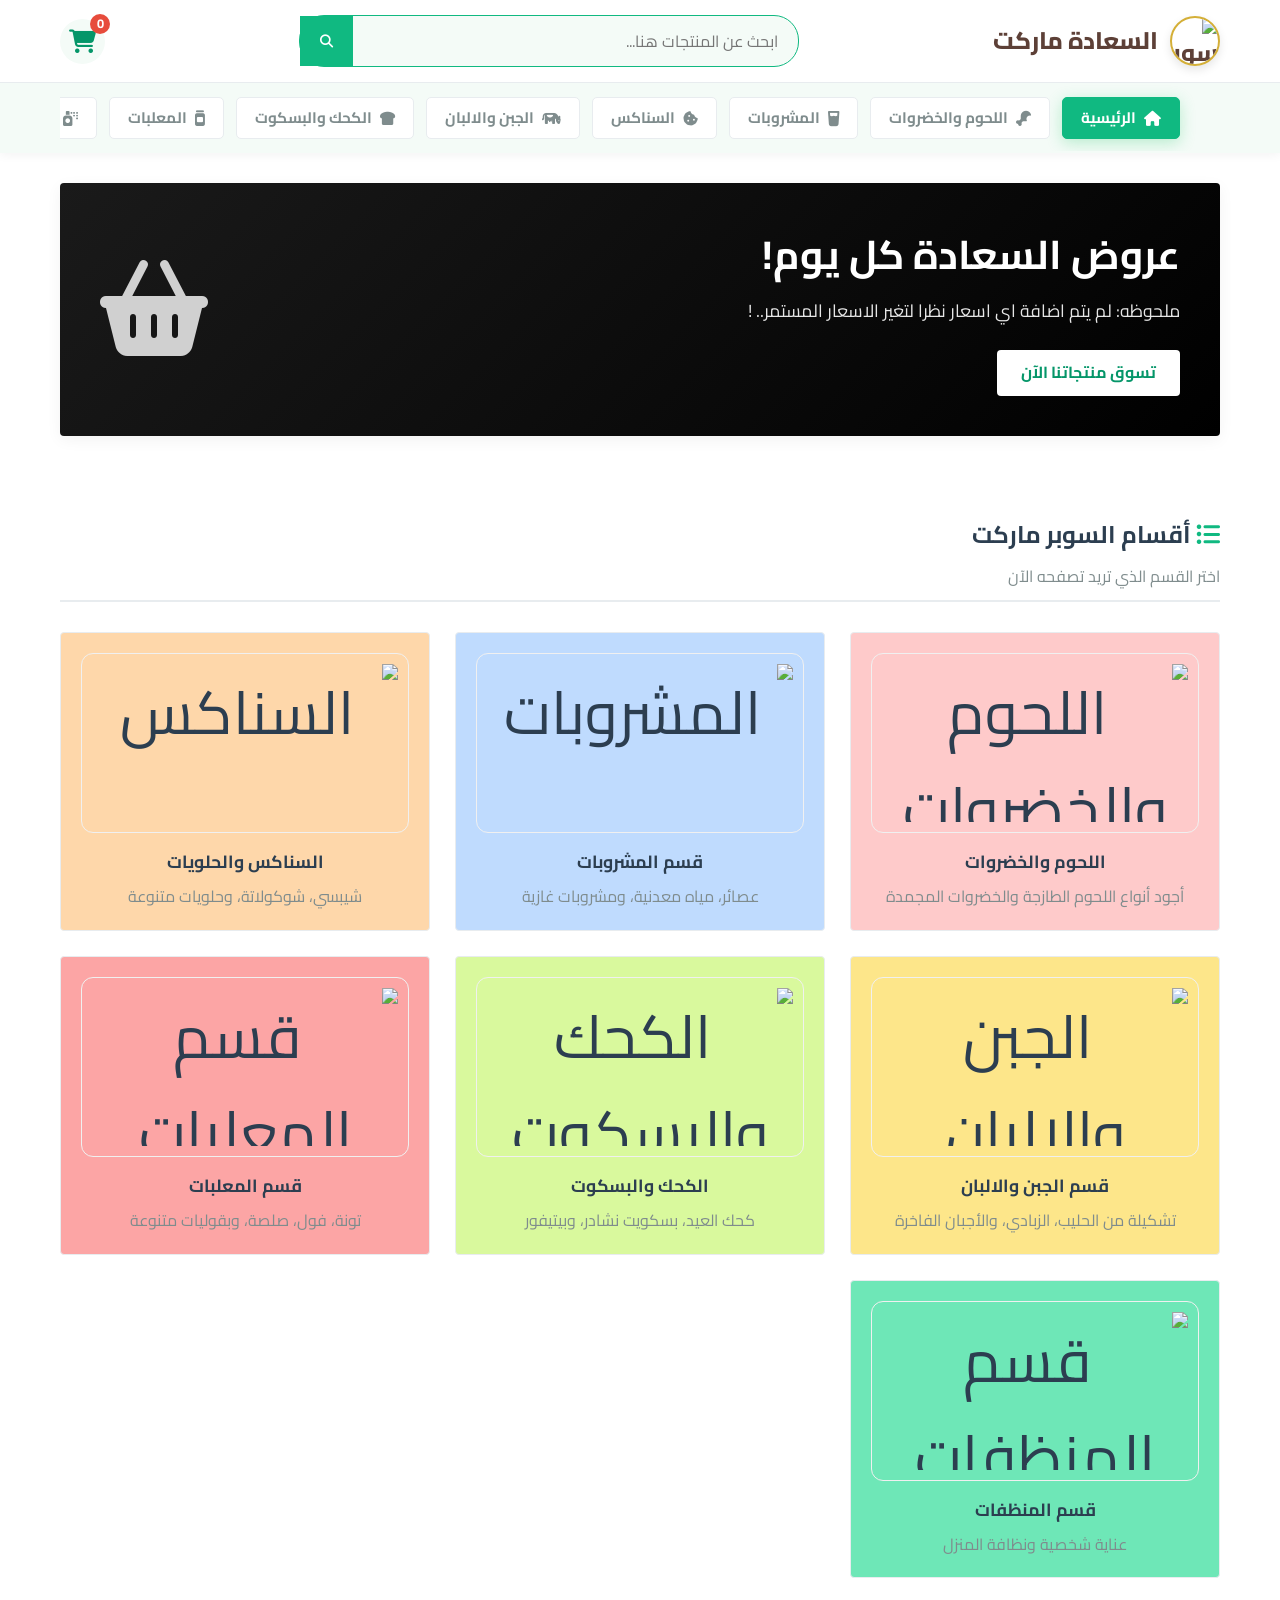
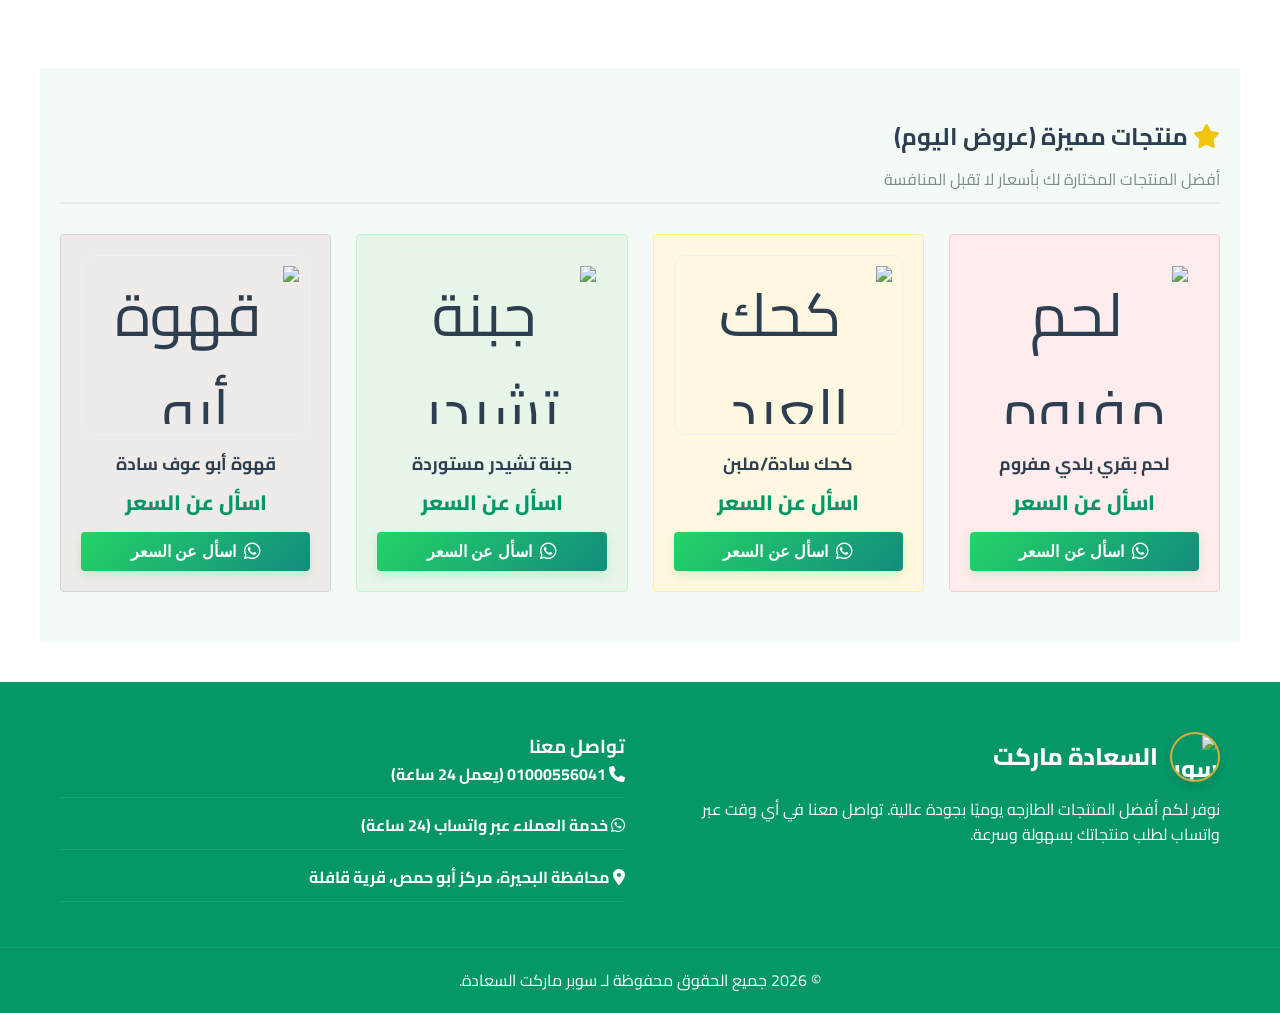
==== index.html @ 50fc7776 "Add files via upload" ====
<!DOCTYPE html>
<html lang="ar" dir="rtl">
<head>
    <meta charset="UTF-8">
    <meta name="viewport" content="width=device-width, initial-scale=1.0">
    <title>سوبر ماركت السعادة | الأخضر والأبيض</title>
    <link href="https://fonts.googleapis.com/css2?family=Cairo:wght@400;600;700;800&display=swap" rel="stylesheet">
    <link rel="stylesheet" href="https://cdnjs.cloudflare.com/ajax/libs/font-awesome/6.4.0/css/all.min.css">
    <link rel="stylesheet" href="style.css">
</head>
<body>

    <!-- Navbar Placeholder -->
    <header class="navbar" id="navbar-placeholder"></header>

    <!-- Cart Sidebar Placeholder -->
    <div id="sidebar-placeholder"></div>

    <!-- Main Content Area -->
    <main class="main-content">

        <!-- Promotional Banner -->
        <section class="banner-section container">
            <div class="banner">
                <div class="banner-content">
                    <h1>عروض السعادة كل يوم!</h1>
                    <p> ملحوظه: لم يتم اضافة اي اسعار نظرا لتغير الاسعار المستمر..  ! </p>
                    <a href="meats_veg.html" class="btn btn-light" style="display:inline-block;">تسوق  منتجاتنا الآن</a>
                </div>
                <div class="banner-img">
                    <i class="fa-solid fa-basket-shopping banner-icon"></i>
                </div>
            </div>
        </section>


        <!-- Categories Hub Grid -->
        <section class="category-section container">
            <div class="section-title">
                <h2><i class="fa-solid fa-list-ul text-green"></i> أقسام السوبر ماركت</h2>
                <p style="color: var(--text-light); margin-top:10px;">اختر القسم الذي تريد تصفحه الآن</p>
            </div>
            
            <div class="products-grid" style="grid-template-columns: repeat(auto-fit, minmax(280px, 1fr));">
                
                <!-- Meats & Veg Card -->
                <a href="meats_veg.html" class="product-card" style="background-color: #FECACA;">
                    <div class="product-img-container">
                        <img src="images/products/meats/minced_beef.jpg" alt="اللحوم والخضروات" loading="lazy" style="width: 100%; height: 100%; object-fit: cover;">
                    </div>
                    <div class="product-info">
                        <h3>اللحوم والخضروات</h3>
                        <p style="color: var(--text-light);">أجود أنواع اللحوم الطازجة والخضروات المجمدة</p>
                    </div>
                </a>

                <!-- Drinks Card -->
                <a href="drinks.html" class="product-card" style="background-color: #BFDBFE;">
                    <div class="product-img-container">
                        <img src="images/products/drinks/3818_main.jpg" alt="المشروبات" loading="lazy" style="width: 100%; height: 100%; object-fit: contain; padding: 10px;">
                    </div>
                    <div class="product-info">
                        <h3>قسم المشروبات</h3>
                        <p style="color: var(--text-light);">عصائر، مياه معدنية، ومشروبات غازية</p>
                    </div>
                </a>

                <!-- Snacks Card -->
                <a href="snacks.html" class="product-card" style="background-color: #FED7AA;">
                    <div class="product-img-container">
                        <img src="images/categories/category_snacks_sweets_1773591300720.png" alt="السناكس" loading="lazy" style="width: 100%; height: 100%; object-fit: cover;">
                    </div>
                    <div class="product-info">
                        <h3>السناكس والحلويات</h3>
                        <p style="color: var(--text-light);">شيبسي، شوكولاتة، وحلويات متنوعة</p>
                    </div>
                </a>

                <!-- Dairy Card -->
                <a href="dairy.html" class="product-card" style="background-color: #FDE68A;">
                    <div class="product-img-container">
                        <img src="images/categories/category_dairy_cheese_1773591180305.png" alt="الجبن والالبان" loading="lazy" style="width: 100%; height: 100%; object-fit: cover;">
                    </div>
                    <div class="product-info">
                        <h3>قسم الجبن والالبان</h3>
                        <p style="color: var(--text-light);">تشكيلة من الحليب، الزبادي، والأجبان الفاخرة</p>
                    </div>
                </a>

                <!-- Kahk Card -->
                <a href="kahk.html" class="product-card" style="background-color: #D9F99D;">
                    <div class="product-img-container">
                        <img src="images/products/kahk.jpg" alt="الكحك والبسكوت" loading="lazy" style="width: 100%; height: 100%; object-fit: cover;">
                    </div>
                    <div class="product-info">
                        <h3>الكحك والبسكوت</h3>
                        <p style="color: var(--text-light);">كحك العيد، بسكويت نشادر، وبيتيفور</p>
                    </div>
                </a>

                <!-- Canned Goods Card -->
                <a href="canned.html" class="product-card" style="background-color: #FCA5A5;">
                    <div class="product-img-container">
                        <img src="images/products/المعلبات/معلبات وبقوليات/clean_Screenshot_2026-03-16-02-07-09-88_78a6f4751b1640ad532826d040d8f96e.jpg" alt="قسم المعلبات" loading="lazy" style="width: 100%; height: 100%; object-fit: contain; padding: 10px;">
                    </div>
                    <div class="product-info">
                        <h3>قسم المعلبات</h3>
                        <p style="color: var(--text-light);">تونة، فول، صلصة، وبقوليات متنوعة</p>
                    </div>
                </a>

                <!-- Cleaners Card -->
                <a href="cleaners.html" class="product-card" style="background-color: #6EE7B7;">
                    <div class="product-img-container">
                        <img src="images/products/cleaners/clean_Screenshot_2026-03-16-02-53-39-76_78a6f4751b1640ad532826d040d8f96e.jpg" alt="قسم المنظفات" loading="lazy" style="width: 100%; height: 100%; object-fit: contain; padding: 10px;">
                    </div>
                    <div class="product-info">
                        <h3>قسم المنظفات</h3>
                        <p style="color: var(--text-light);">عناية شخصية ونظافة المنزل</p>
                    </div>
                </a>

            </div>
        </section>

        <!-- Featured Products -->
        <section class="category-section container bg-soft-green" style="border-radius: var(--radius); margin-bottom: 40px; margin-top: 40px;">
            <div class="section-title">
                <h2><i class="fa-solid fa-star text-yellow"></i> منتجات مميزة (عروض اليوم)</h2>
                <p style="color: var(--text-light); margin-top:10px;">أفضل المنتجات المختارة لك بأسعار لا تقبل المنافسة</p>
            </div>
            
            <div class="products-grid">
                <!-- Featured Meat -->
                <div class="product-card" style="background-color: #FFECEC; border: 1px solid #fecaca;" onclick="openProductModal('لحم بقري بلدي مفروم', 'اسأل عن السعر', 'images/products/meats/minced_beef.jpg', 'لحم بقري بلدي مفروم طازج يومياً، مثالي للمحاشي والكفتة.')">
                    <div class="product-img-container" style="background-color: transparent;">
                        <img src="images/products/meats/minced_beef.jpg" alt="لحم مفروم" loading="lazy">
                    </div>
                    <div class="product-info">
                        <h3>لحم بقري بلدي مفروم</h3>
                        <p class="price">اسأل عن السعر</p>
                        <button class="btn btn-whatsapp" onclick="event.stopPropagation(); window.open('https://wa.me/201000556041?text=' + encodeURIComponent('مرحباً، أريد الاستفسار عن سعر: لحم بقري بلدي مفروم\nرابط الصورة: ' + window.location.origin + '/images/products/meats/minced_beef.jpg'), '_blank')"> <i class="fa-brands fa-whatsapp"></i> اسأل عن السعر </button>
                    </div>
                </div>

                <!-- Featured Kahk -->
                <div class="product-card" style="background-color: #FFF8E1; border: 1px solid #fef08a;" onclick="openProductModal('كحك سادة/ملبن/عجوة', 'اسأل عن السعر', 'images/products/bakery_97A4E38D.jpeg', 'كحك العيد الفاخر بالسمن البلدي، متاح سادة أو محشو بالملبن أو العجوة.')">
                    <div class="product-img-container" style="background-color: transparent;">
                        <img src="images/products/bakery_97A4E38D.jpeg" alt="كحك العيد" loading="lazy">
                    </div>
                    <div class="product-info">
                        <h3>كحك سادة/ملبن</h3>
                        <p class="price">اسأل عن السعر</p>
                        <button class="btn btn-whatsapp" onclick="event.stopPropagation(); window.open('https://wa.me/201000556041?text=' + encodeURIComponent('مرحباً، أريد الاستفسار عن سعر: كحك العيد\nرابط الصورة: ' + window.location.origin + '/images/products/bakery_97A4E38D.jpeg'), '_blank')"> <i class="fa-brands fa-whatsapp"></i> اسأل عن السعر </button>
                    </div>
                </div>

                <!-- Featured Cheese -->
                <div class="product-card" style="background-color: #E8F5E9; border: 1px solid #bbf7d0;" onclick="openProductModal('جبنة تشيدر مستوردة', 'اسأل عن السعر', 'images/products/dairy/imported_cheddar.jpg', 'جبنة تشيدر نيوزيلاندي مستوردة عالية الجودة.')">
                    <div class="product-img-container" style="background-color: transparent;">
                        <img src="images/products/dairy/imported_cheddar.jpg" alt="جبنة تشيدر مستوردة" loading="lazy">
                    </div>
                    <div class="product-info">
                        <h3>جبنة تشيدر مستوردة</h3>
                        <p class="price">اسأل عن السعر</p>
                        <button class="btn btn-whatsapp" onclick="event.stopPropagation(); window.open('https://wa.me/201000556041?text=' + encodeURIComponent('مرحباً، أريد الاستفسار عن سعر: جبنة تشيدر مستوردة\nرابط الصورة: ' + window.location.origin + '/images/products/dairy/imported_cheddar.jpg'), '_blank')"> <i class="fa-brands fa-whatsapp"></i> اسأل عن السعر </button>
                    </div>
                </div>

                <!-- Featured Coffee -->
                <div class="product-card" style="background-color: #EFEBE9; border: 1px solid #d6d3d1;" onclick="openProductModal('قهوة أبو عوف سادة', 'اسأل عن السعر', 'images/products/drinks/مشروبات ساخنه/clean_Screenshot_2026-03-16-02-10-59-08_78a6f4751b1640ad532826d040d8f96e.jpg', 'قهوة أبو عوف الأصلية، طعم غني ومميز.')">
                    <div class="product-img-container" style="background-color: transparent;">
                        <img src="images/products/drinks/مشروبات ساخنه/clean_Screenshot_2026-03-16-02-10-59-08_78a6f4751b1640ad532826d040d8f96e.jpg" alt="قهوة أبو عوف سادة" loading="lazy">
                    </div>
                    <div class="product-info">
                        <h3>قهوة أبو عوف سادة</h3>
                        <p class="price">اسأل عن السعر</p>
                        <button class="btn btn-whatsapp" onclick="event.stopPropagation(); window.open('https://wa.me/201000556041?text=' + encodeURIComponent('مرحباً، أريد الاستفسار عن سعر: قهوة أبو عوف سادة\nرابط الصورة: ' + window.location.origin + '/images/products/drinks/مشروبات ساخنه/clean_Screenshot_2026-03-16-02-10-59-08_78a6f4751b1640ad532826d040d8f96e.jpg'), '_blank')"> <i class="fa-brands fa-whatsapp"></i> اسأل عن السعر </button>
                    </div>
                </div>
            </div>
        </section>

    </main>

    <!-- Footer Placeholder -->
    <footer class="footer" id="footer-placeholder"></footer>

    <!-- Scripts -->
    <script src="products.js"></script>
    <script src="components.js"></script>
    <script src="script.js"></script>
</body>
</html>
---- style.css ----
/* ===================================
   VARIABLES & TOKENS (GREEN & WHITE THEME)
   =================================== */
:root {
    /* Main Theme Colors */
    --primary: #10B981;
    /* Brand Emerald Green */
    --primary-dark: #059669;
    /* Darker Emerald for hover */
    --secondary: #FFFBE6;
    /* Very soft cream background */
    --brand-gold: #D4AF37;
    /* Premium Gold */
    --brand-brown: #5D4037;
    /* Professional Brown */
    --accent: #E74C3C;
    /* Soft red for discounts/alerts */

    /* Neutrals */
    --bg-main: #FFFFFF;
    /* Pure White */
    --bg-soft-green: #F4FBF7;
    /* Very light green for alternating sections */
    --text-dark: #2C3E50;
    /* Deep blue-grey for main text */
    --text-light: #7F8C8D;
    /* Grey for subtitles and prices */
    --border-color: #E8ECEF;

    /* Layout */
    --container: 1200px;
    --radius: 4px;
    /* Changed from 12px for rectangular look */
    --shadow-soft: 0 4px 15px rgba(0, 0, 0, 0.05);
    --shadow-hover: 0 10px 25px rgba(46, 204, 113, 0.15);
    --transition: 0.3s ease-in-out;
}

/* ===================================
   RESET & BASICS
   =================================== */
* {
    margin: 0;
    padding: 0;
    box-sizing: border-box;
}

html {
    scroll-behavior: smooth;
}

body {
    font-family: 'Cairo', sans-serif;
    background-color: var(--bg-main);
    color: var(--text-dark);
    line-height: 1.6;
}

a {
    text-decoration: none;
    color: inherit;
}

ul {
    list-style: none;
}

.container {
    max-width: var(--container);
    margin: 0 auto;
    padding: 0 20px;
}

/* Base Utility Classes */
.text-green {
    color: var(--primary);
}

.text-red {
    color: #E74C3C;
}

.text-yellow {
    color: #F1C40F;
}

.text-brown {
    color: #A0522D;
}

.text-blue {
    color: #3498DB;
}

.text-white-shadow {
    color: #f8f9fa;
    filter: drop-shadow(0 0 2px #ccc);
}

.bg-soft-green {
    background-color: var(--bg-soft-green);
}

/* Buttons */
.btn {
    display: inline-block;
    padding: 10px 24px;
    border-radius: var(--radius);
    font-weight: 700;
    font-size: 1rem;
    cursor: pointer;
    border: none;
    transition: var(--transition);
    text-align: center;
}

.btn-primary {
    background-color: var(--primary);
    color: white;
}

.btn-primary:hover {
    background-color: var(--primary-dark);
    transform: translateY(-2px);
    box-shadow: 0 5px 15px rgba(39, 174, 96, 0.3);
}

.btn-whatsapp {
    background: linear-gradient(135deg, #25D366 0%, #128C7E 100%);
    color: white !important;
    border: none;
    box-shadow: 0 4px 10px rgba(37, 211, 102, 0.2);
    display: flex;
    align-items: center;
    justify-content: center;
    gap: 8px;
    width: 100%;
}

.btn-whatsapp:hover {
    background: linear-gradient(135deg, #22c35e 0%, #0e7a6e 100%);
    transform: translateY(-3px);
    box-shadow: 0 8px 20px rgba(37, 211, 102, 0.4);
    color: white !important;
}

.btn-whatsapp i {
    font-size: 1.2rem;
}

.btn-light {
    background-color: white;
    color: var(--primary-dark);
}

.btn-light:hover {
    background-color: var(--secondary);
}

/* ===================================
   HEADER & NAVBAR
   =================================== */
.navbar {
    background-color: var(--bg-main);
    box-shadow: 0 2px 10px rgba(0, 0, 0, 0.05);
    position: sticky;
    top: 0;
    z-index: 1000;
}

.nav-container {
    display: flex;
    justify-content: space-between;
    align-items: center;
    padding: 15px 20px;
}

.logo {
    display: flex;
    align-items: center;
    gap: 12px;
    font-size: 1.5rem;
    font-weight: 800;
    color: var(--brand-brown);
    transition: var(--transition);
}

.logo-img {
    height: 50px;
    width: 50px;
    border-radius: 50%;
    /* Circular */
    object-fit: cover;
    border: 2px solid var(--brand-gold);
    box-shadow: 0 4px 10px rgba(0, 0, 0, 0.1);
    animation: slowRotate 15s linear infinite;
    transition: transform 0.3s ease;
}

@keyframes slowRotate {
    from {
        transform: rotate(0deg);
    }

    to {
        transform: rotate(360deg);
    }
}

.logo:hover .logo-img {
    transform: scale(1.1);
    animation-play-state: paused;
}

/* Search Bar */
.search-bar {
    width: 100%;
    max-width: 500px;
    display: flex;
    background: var(--bg-soft-green);
    border-radius: 25px;
    border: 1px solid var(--primary);
    /* overflow: removed to show search results */
}

.search-bar input {
    flex: 1;
    border: none;
    background: transparent;
    padding: 10px 20px;
    font-family: inherit;
    font-size: 1rem;
    outline: none;
}

.search-bar button {
    background: var(--primary);
    color: white;
    border: none;
    padding: 0 20px;
    cursor: pointer;
    transition: var(--transition);
}

.search-bar button:hover {
    background: var(--primary-dark);
}

/* Cart Icon */
.cart-icon-container {
    position: relative;
    font-size: 1.5rem;
    color: var(--primary-dark);
    cursor: pointer;
    background: var(--bg-soft-green);
    width: 45px;
    height: 45px;
    border-radius: 50%;
    display: flex;
    align-items: center;
    justify-content: center;
    transition: var(--transition);
}

.cart-icon-container:hover {
    transform: scale(1.05);
}

.cart-count {
    position: absolute;
    top: -5px;
    right: -5px;
    background-color: var(--accent);
    color: white;
    font-size: 0.8rem;
    font-weight: bold;
    width: 20px;
    height: 20px;
    border-radius: 50%;
    display: flex;
    align-items: center;
    justify-content: center;
}

/* Category Sub-Nav */
.categories-nav {
    border-top: 1px solid var(--border-color);
    background-color: var(--bg-soft-green);
    padding: 2px 0;
    position: relative;
    overflow: hidden;
}

.categories-container {
    position: relative;
    display: flex;
    align-items: center;
}

.categories-list {
    display: flex;
    gap: 12px;
    overflow-x: auto;
    padding: 12px 40px;
    /* Extra padding for arrows space */
    white-space: nowrap;
    scrollbar-width: none;
    /* Firefox */
    -ms-overflow-style: none;
    /* IE 10+ */
    scroll-behavior: smooth;
    width: 100%;
}

.categories-list::-webkit-scrollbar {
    display: none;
}

/* Chrome/Safari */

.categories-list a {
    font-weight: 700;
    color: var(--text-light);
    padding: 8px 18px;
    border-radius: 5px;
    display: flex;
    align-items: center;
    gap: 8px;
    transition: all 0.3s cubic-bezier(0.4, 0, 0.2, 1);
    background-color: var(--bg-main);
    border: 1px solid var(--border-color);
    font-size: 0.95rem;
}

.nav-arrow {
    position: absolute;
    top: 50%;
    transform: translateY(-50%);
    width: 30px;
    height: 30px;
    background: white;
    border-radius: 50%;
    display: flex;
    align-items: center;
    justify-content: center;
    color: var(--primary);
    box-shadow: 0 2px 8px rgba(0, 0, 0, 0.1);
    z-index: 10;
    cursor: pointer;
    opacity: 0;
    /* Hidden by default on desktop */
    pointer-events: none;
    animation: arrowPulse 2s infinite;
}

@keyframes arrowPulse {
    0% {
        transform: translateY(-50%) translateX(0);
        opacity: 0.5;
    }

    50% {
        transform: translateY(-50%) translateX(5px);
        opacity: 1;
    }

    100% {
        transform: translateY(-50%) translateX(0);
        opacity: 0.5;
    }
}

.nav-arrow-left {
    left: 5px;
    transform: translateY(-50%) rotate(180deg);
}

.nav-arrow-right {
    right: 5px;
}

@media (max-width: 768px) {
    .nav-arrow {
        opacity: 0.8;
        pointer-events: auto;
    }
}

.categories-list a:hover {
    color: var(--primary-dark);
    background-color: var(--bg-main);
    transform: translateY(-2px);
    box-shadow: 0 4px 12px rgba(0, 0, 0, 0.05);
    border-color: var(--primary);
}

.categories-list a.active {
    background-color: var(--primary);
    color: white;
    border-color: var(--primary);
    box-shadow: 0 4px 15px rgba(46, 204, 113, 0.3);
}

/* ===================================
   HERO BANNER
   =================================== */
.banner-section {
    padding: 30px 20px;
}

.banner {
    background: linear-gradient(135deg, #1a1a1a 0%, #000000 100%);
    border-radius: var(--radius);
    padding: 40px;
    display: flex;
    align-items: center;
    justify-content: space-between;
    color: white;
    box-shadow: var(--shadow-soft);
}

.banner-content h1 {
    font-size: 2.5rem;
    margin-bottom: 10px;
}

.banner-content p {
    font-size: 1.1rem;
    margin-bottom: 25px;
    opacity: 0.9;
}

.banner-img {
    font-size: 6rem;
    opacity: 0.8;
}

/* ===================================
   PRODUCTS GRID & CARDS
   =================================== */
.category-section {
    padding: 50px 20px;
}

.section-title {
    margin-bottom: 30px;
    border-bottom: 2px solid var(--border-color);
    padding-bottom: 10px;
}

.products-grid {
    display: grid;
    grid-template-columns: repeat(auto-fill, minmax(250px, 1fr));
    gap: 25px;
}

/* Reveal Animation on Scroll - Disabled to ensure visibility */
.reveal {
    opacity: 1 !important;
    transform: none !important;
}

.reveal.active {
    opacity: 1 !important;
    transform: none !important;
}

.product-card {
    background: white;
    border: 1px solid var(--border-color);
    border-radius: var(--radius);
    padding: 20px;
    text-align: center;
    transition: all 0.4s cubic-bezier(0.175, 0.885, 0.32, 1.275);
    display: flex;
    flex-direction: column;
    cursor: pointer;
    position: relative;
    overflow: hidden;
}

.product-card::after {
    content: '';
    position: absolute;
    top: 0;
    left: -100%;
    width: 50%;
    height: 100%;
    background: linear-gradient(to right, transparent, rgba(255, 255, 255, 0.3), transparent);
    transform: skewX(-25deg);
    transition: 0.5s;
}

.product-card:hover {
    border-color: var(--primary);
    box-shadow: 0 15px 35px rgba(46, 204, 113, 0.2);
    transform: translateY(-8px) scale(1.02);
}

.product-card:hover::after {
    left: 150%;
}

.product-img,
.product-img-container {
    height: 180px;
    border: 1px solid #f0f0f0;
    border-radius: 12px;
    display: flex;
    align-items: center;
    justify-content: center;
    font-size: 60px;
    margin-bottom: 15px;
    transition: all 0.4s ease;
    overflow: hidden;
    position: relative;
}

.product-img img,
.product-img-container img {
    width: 100%;
    height: 100%;
    object-fit: contain;
    padding: 10px;
    transition: transform 0.5s ease;
}

.product-card:hover .product-img img,
.product-card:hover .product-img-container img {
    transform: scale(1.08);
}

.product-card:hover .product-img,
.product-card:hover .product-img-container {
    border-color: var(--primary-light);
    box-shadow: 0 5px 15px rgba(0, 0, 0, 0.05);
}

.product-info h3 {
    font-size: 1.1rem;
    margin-bottom: 8px;
    color: var(--text-dark);
    font-weight: 700;
}

.price {
    font-size: 1.3rem;
    font-weight: 800;
    color: var(--primary-dark);
    margin-bottom: 12px;
    margin-top: auto;
}

.btn-add-cart {
    width: 100%;
    position: relative;
    z-index: 2;
    padding: 10px;
    font-weight: 600;
}

/* Product Lightbox (Modal) */
.modal-overlay {
    position: fixed;
    top: 0;
    left: 0;
    width: 100%;
    height: 100%;
    background: rgba(0, 0, 0, 0.8);
    display: none;
    align-items: center;
    justify-content: center;
    z-index: 2000;
    backdrop-filter: blur(5px);
}

.modal-content {
    background: white;
    padding: 30px;
    border-radius: 20px;
    max-width: 600px;
    width: 90%;
    position: relative;
    box-shadow: 0 25px 50px rgba(0, 0, 0, 0.3);
    animation: modalIn 0.4s ease-out;
}

@keyframes modalIn {
    from {
        opacity: 0;
        transform: scale(0.8);
    }

    to {
        opacity: 1;
        transform: scale(1);
    }
}

.modal-close {
    position: absolute;
    top: 15px;
    left: 15px;
    font-size: 1.5rem;
    cursor: pointer;
    color: var(--text-light);
}

.modal-body {
    display: flex;
    gap: 20px;
    flex-wrap: wrap;
}

.modal-img {
    flex: 1;
    min-width: 250px;
}

.modal-img-wrap {
    background: var(--bg-soft-green);
    padding: 30px;
    border-radius: 15px;
    text-align: center;
    transition: var(--transition);
}

.modal-img img {
    max-width: 100%;
    border-radius: 12px;
}

.modal-info {
    flex: 1.5;
    min-width: 250px;
    padding: 10px 0;
}

.modal-info h2 {
    color: var(--primary-dark);
    margin-bottom: 12px;
    font-size: 1.6rem;
}

.modal-info p {
    color: var(--text-light);
    margin-bottom: 15px;
    font-size: 1rem;
    line-height: 1.5;
}

.modal-price {
    font-size: 1.6rem;
    font-weight: 800;
    color: var(--primary);
    margin-bottom: 20px;
}

@media (max-width: 768px) {
    .modal-content {
        padding: 12px 15px;
        width: 92%;
        border-radius: 12px;
    }

    .modal-img-wrap {
        padding: 10px;
        border-radius: 8px;
        height: 160px;
        /* Fixed standardized height */
        display: flex;
        align-items: center;
        justify-content: center;
    }

    .modal-img {
        min-width: 100%;
        margin-bottom: 5px;
    }

    .modal-img img {
        height: 100%;
        object-fit: contain;
    }

    .modal-info {
        min-width: 100%;
        text-align: center;
        padding: 0;
    }

    .modal-info h2 {
        font-size: 1.1rem;
        margin-bottom: 5px;
    }

    .modal-info p {
        font-size: 0.8rem;
        margin-bottom: 8px;
        line-height: 1.4;
    }

    .modal-price {
        font-size: 1.2rem;
        font-weight: 800;
        margin-bottom: 12px;
    }

    .modal-body {
        gap: 8px;
    }

    /* Smaller WhatsApp button in modal */
    .modal-info .btn-whatsapp {
        padding: 10px 12px !important;
        font-size: 0.9rem !important;
        width: auto !important;
        min-width: 200px;
        margin: 0 auto;
    }
}

/* Flying Item Animation */
.flying-item {
    position: fixed;
    z-index: 3000;
    pointer-events: none;
    transition: all 1.5s cubic-bezier(0.19, 1, 0.22, 1);
    width: 50px;
    height: 50px;
    background: var(--primary);
    color: white;
    border-radius: 50%;
    display: flex;
    align-items: center;
    justify-content: center;
    box-shadow: 0 5px 15px rgba(0, 0, 0, 0.2);
}

/* ===================================
   CART SIDEBAR
   =================================== */
.cart-overlay {
    position: fixed;
    top: 0;
    left: 0;
    width: 100%;
    height: 100%;
    background: rgba(0, 0, 0, 0.5);
    z-index: 1001;
    display: none;
    opacity: 0;
    transition: opacity 0.3s;
}

.cart-overlay.active {
    display: block;
    opacity: 1;
}

.cart-sidebar {
    position: fixed;
    top: 0;
    left: -400px;
    /* Arabic RTL -> Drawer slides from left */
    width: 350px;
    height: 100%;
    background: white;
    z-index: 1002;
    box-shadow: 5px 0 15px rgba(0, 0, 0, 0.1);
    transition: left 0.4s ease;
    display: flex;
    flex-direction: column;
}

.cart-sidebar.open {
    left: 0;
}

.cart-header {
    padding: 20px;
    background: var(--primary);
    color: white;
    display: flex;
    justify-content: space-between;
    align-items: center;
}

.close-btn {
    background: none;
    border: none;
    color: white;
    font-size: 1.5rem;
    cursor: pointer;
}

.cart-items {
    flex: 1;
    padding: 20px;
    overflow-y: auto;
}

.cart-item {
    display: flex;
    justify-content: space-between;
    align-items: center;
    padding: 15px 0;
    border-bottom: 1px solid var(--border-color);
}

.cart-item-details h4 {
    font-size: 1rem;
    color: var(--text-dark);
}

.cart-item-details p {
    color: var(--primary-dark);
    font-weight: bold;
}

.remove-item {
    color: var(--accent);
    cursor: pointer;
    border: none;
    background: none;
    font-size: 1.2rem;
}

.cart-footer {
    padding: 20px;
    border-top: 1px solid var(--border-color);
    background: var(--bg-soft-green);
}

.cart-total {
    font-size: 1.2rem;
    font-weight: bold;
    margin-bottom: 15px;
    display: flex;
    justify-content: space-between;
}

.checkout-btn {
    width: 100%;
}

/* ===================================
   FOOTER / CONTACT
   =================================== */
.footer {
    background-color: var(--primary-dark);
    color: white;
    padding: 50px 0 20px;
    margin-top: 40px;
}

.footer-content {
    display: flex;
    justify-content: space-between;
    flex-wrap: wrap;
    gap: 30px;
}

.footer-col {
    flex: 1;
    min-width: 250px;
}

.footer-logo {
    color: white;
    margin-bottom: 15px;
}

.contact-info ul li {
    margin-bottom: 15px;
    display: flex;
    align-items: center;
    gap: 10px;
    border-bottom: 1px solid rgba(255, 255, 255, 0.1);
    padding-bottom: 10px;
}

.contact-info a {
    color: white;
    font-weight: bold;
}

.contact-info a:hover {
    color: var(--secondary);
}

.footer-bottom {
    text-align: center;
    margin-top: 30px;
    padding-top: 20px;
    border-top: 1px solid rgba(255, 255, 255, 0.1);
}

/* ===================================
   RESPONSIVE DESIGN (MOBILE)
   =================================== */
@media (max-width: 768px) {
    .navbar {
        position: sticky;
        top: 0;
        z-index: 1000;
    }

    .nav-container {
        flex-direction: column;
        gap: 4px;
        padding: 8px 10px;
    }

    .logo {
        font-size: 1.2rem;
    }

    .logo-img {
        height: 40px;
        width: 40px;
    }

    .search-bar {
        width: 100%;
        flex: none;
        height: 40px;
    }

    .search-bar input {
        padding: 5px 15px;
        font-size: 0.9rem;
    }

    .search-container {
        width: 100%;
        flex: none;
        padding: 0;
        margin: 5px 0;
        height: auto;
    }

    .categories-nav {
        padding: 0;
    }

    .categories-list {
        padding: 8px 30px;
        gap: 8px;
    }

    .categories-list a {
        padding: 6px 12px;
        font-size: 0.85rem;
    }

    .main-content {
        margin-top: 0 !important;
        padding-top: 0 !important;
    }

    .banner-section {
        padding: 10px 10px;
        margin-bottom: 10px;
    }

    .banner {
        padding: 20px;
        min-height: auto;
        gap: 10px;
    }

    .banner-content h1 {
        font-size: 1.5rem;
        margin-bottom: 5px;
    }

    .banner-content p {
        font-size: 0.9rem;
        margin-bottom: 15px;
    }

    .banner-img {
        font-size: 3.5rem;
    }

    .category-section {
        padding: 15px 10px !important;
        margin-top: 0 !important;
    }

    .section-title {
        margin-bottom: 15px;
    }

    .reveal {
        opacity: 1 !important;
        transform: none !important;
        transition: none !important;
    }

    .cart-sidebar {
        width: 100%;
        left: -100%;
    }

    /* Compact Mobile Products Grid */
    .products-grid {
        grid-template-columns: repeat(2, 1fr) !important;
        gap: 12px;
        padding: 0;
    }

    .product-card {
        padding: 12px;
    }

    .product-img,
    .product-img-container {
        height: 110px !important;
        font-size: 35px;
    }

    .product-img img,
    .product-img-container img {
        padding: 5px;
    }

    .product-img-real {
        height: 120px !important;
    }

    .product-info h3 {
        font-size: 0.9rem;
        margin-bottom: 4px;
    }

    .product-info p {
        font-size: 0.75rem;
        line-height: 1.3;
        display: -webkit-box;
        -webkit-line-clamp: 2;
        line-clamp: 2;
        -webkit-box-orient: vertical;
        overflow: hidden;
    }

    .price {
        font-size: 1.05rem;
        margin-bottom: 8px;
    }

    .btn {
        padding: 8px 10px;
        font-size: 0.85rem;
    }

    .floating-logo {
        bottom: 20px;
        left: 20px;
        padding: 8px 15px;
        font-size: 0.9rem;
    }

    /* Search Results Mobile Adjustments */
    .search-results-dropdown {
        position: fixed;
        top: 160px;
        /* Below the stacked mobile header */
        left: 5%;
        width: 90%;
        max-height: 50vh;
    }

    /* Footer / Contact Mobile Compact */
    .footer {
        padding: 30px 0 15px;
    }

    .footer-content {
        gap: 20px;
    }

    .footer-col {
        min-width: 100%;
        text-align: center;
    }

    .footer-col h3 {
        font-size: 1.1rem;
        margin-bottom: 10px;
    }

    .footer-col p {
        font-size: 0.85rem;
    }

    .contact-info ul li {
        margin-bottom: 10px;
        font-size: 0.85rem;
        justify-content: center;
        padding-bottom: 8px;
        border: 1px solid rgba(255, 255, 255, 0.2);
        /* Added rectangular frame */
        padding: 10px;
        border-radius: 4px;
    }

    .footer-logo {
        justify-content: center;
        margin-bottom: 10px;
    }
}

/* Custom Backgrounds for Contact Cards */
.contact-card-phone {
    background-color: #f0f7ff !important;
    border-color: #d1e9ff !important;
}

.contact-card-map {
    background-color: #fff5f5 !important;
    border-color: #ffdad9 !important;
}

.contact-card-whatsapp {
    background-color: #f8f5ff !important;
    border-color: #e8dfff !important;
}

/* ===================================
   FLOATING LOGO
   =================================== */
.floating-logo {
    position: fixed;
    bottom: 30px;
    left: 30px;
    background: rgba(255, 255, 255, 0.9);
    backdrop-filter: blur(10px);
    -webkit-backdrop-filter: blur(10px);
    padding: 10px 20px;
    border-radius: 50px;
    display: flex;
    align-items: center;
    gap: 10px;
    font-weight: 800;
    color: var(--primary-dark);
    box-shadow: 0 10px 25px rgba(0, 0, 0, 0.1);
    z-index: 999;
    transition: all 0.3s ease;
    text-decoration: none;
    border: 1px solid rgba(46, 204, 113, 0.2);
}

.floating-logo:hover {
    transform: translateY(-5px) scale(1.05);
    box-shadow: 0 15px 35px rgba(46, 204, 113, 0.2);
}

.floating-logo i {
    font-size: 1.5rem;
    color: var(--primary);
}

/* ===================================
   SEARCH RESULTS DROPDOWN
   =================================== */
.search-container {
    position: relative;
    width: 100%;
    max-width: 500px;
}

.search-results-dropdown {
    position: absolute;
    top: calc(100% + 5px);
    left: 0;
    width: 100%;
    background: white;
    border-radius: 12px;
    box-shadow: 0 10px 30px rgba(0, 0, 0, 0.15);
    z-index: 1001;
    max-height: 400px;
    overflow-y: auto;
    display: none;
    border: 1px solid var(--border-color);
    animation: slideDown 0.3s ease-out;
}

@keyframes slideDown {
    from {
        opacity: 0;
        transform: translateY(-10px);
    }

    to {
        opacity: 1;
        transform: translateY(0);
    }
}

.search-result-item {
    display: flex;
    align-items: center;
    gap: 15px;
    padding: 12px 20px;
    cursor: pointer;
    transition: var(--transition);
    border-bottom: 1px solid var(--border-color);
}

.search-result-item:last-child {
    border-bottom: none;
}

.search-result-item:hover {
    background-color: #e3f2fd;
    /* Light Blue */
    border-right: 4px solid #2196f3;
    /* Strong Blue Accent */
}

.search-result-item:active,
.search-result-item.selected-blue {
    background-color: #2196f3 !important;
    /* Strong Blue on Click */
    color: white !important;
}

.search-result-item.selected-blue p,
.search-result-item.selected-blue h4 {
    color: white !important;
}

.search-result-img {
    width: 45px;
    height: 45px;
    border-radius: 8px;
    object-fit: contain;
    background: #f9f9f9;
    padding: 5px;
}

.search-result-info {
    flex: 1;
    text-align: right;
}

.search-result-info h4 {
    font-size: 0.95rem;
    color: var(--text-dark);
    margin-bottom: 2px;
}

.search-result-info p {
    font-size: 0.85rem;
    color: var(--primary-dark);
    font-weight: bold;
}

.no-results {
    padding: 20px;
    text-align: center;
    color: var(--text-light);
}

/* ===================================
   BACK TO TOP BUTTON
   =================================== */
.back-to-top {
    position: fixed;
    bottom: 30px;
    right: 30px;
    width: 45px;
    height: 45px;
    background-color: var(--primary);
    color: white;
    border: none;
    border-radius: 50%;
    cursor: pointer;
    display: none;
    /* Injected via JS state */
    align-items: center;
    justify-content: center;
    font-size: 1.2rem;
    box-shadow: 0 4px 15px rgba(0, 0, 0, 0.2);
    z-index: 1500;
    transition: all 0.3s ease;
    opacity: 0;
    transform: translateY(20px);
}

.back-to-top.show {
    display: flex;
    opacity: 1;
    transform: translateY(0);
}

.back-to-top:hover {
    background-color: var(--primary-dark);
    transform: translateY(-5px);
    box-shadow: 0 8px 25px rgba(0, 0, 0, 0.3);
}

@media (max-width: 768px) {
    .back-to-top {
        bottom: 20px;
        right: 20px;
        width: 40px;
        height: 40px;
        font-size: 1rem;
    }
}
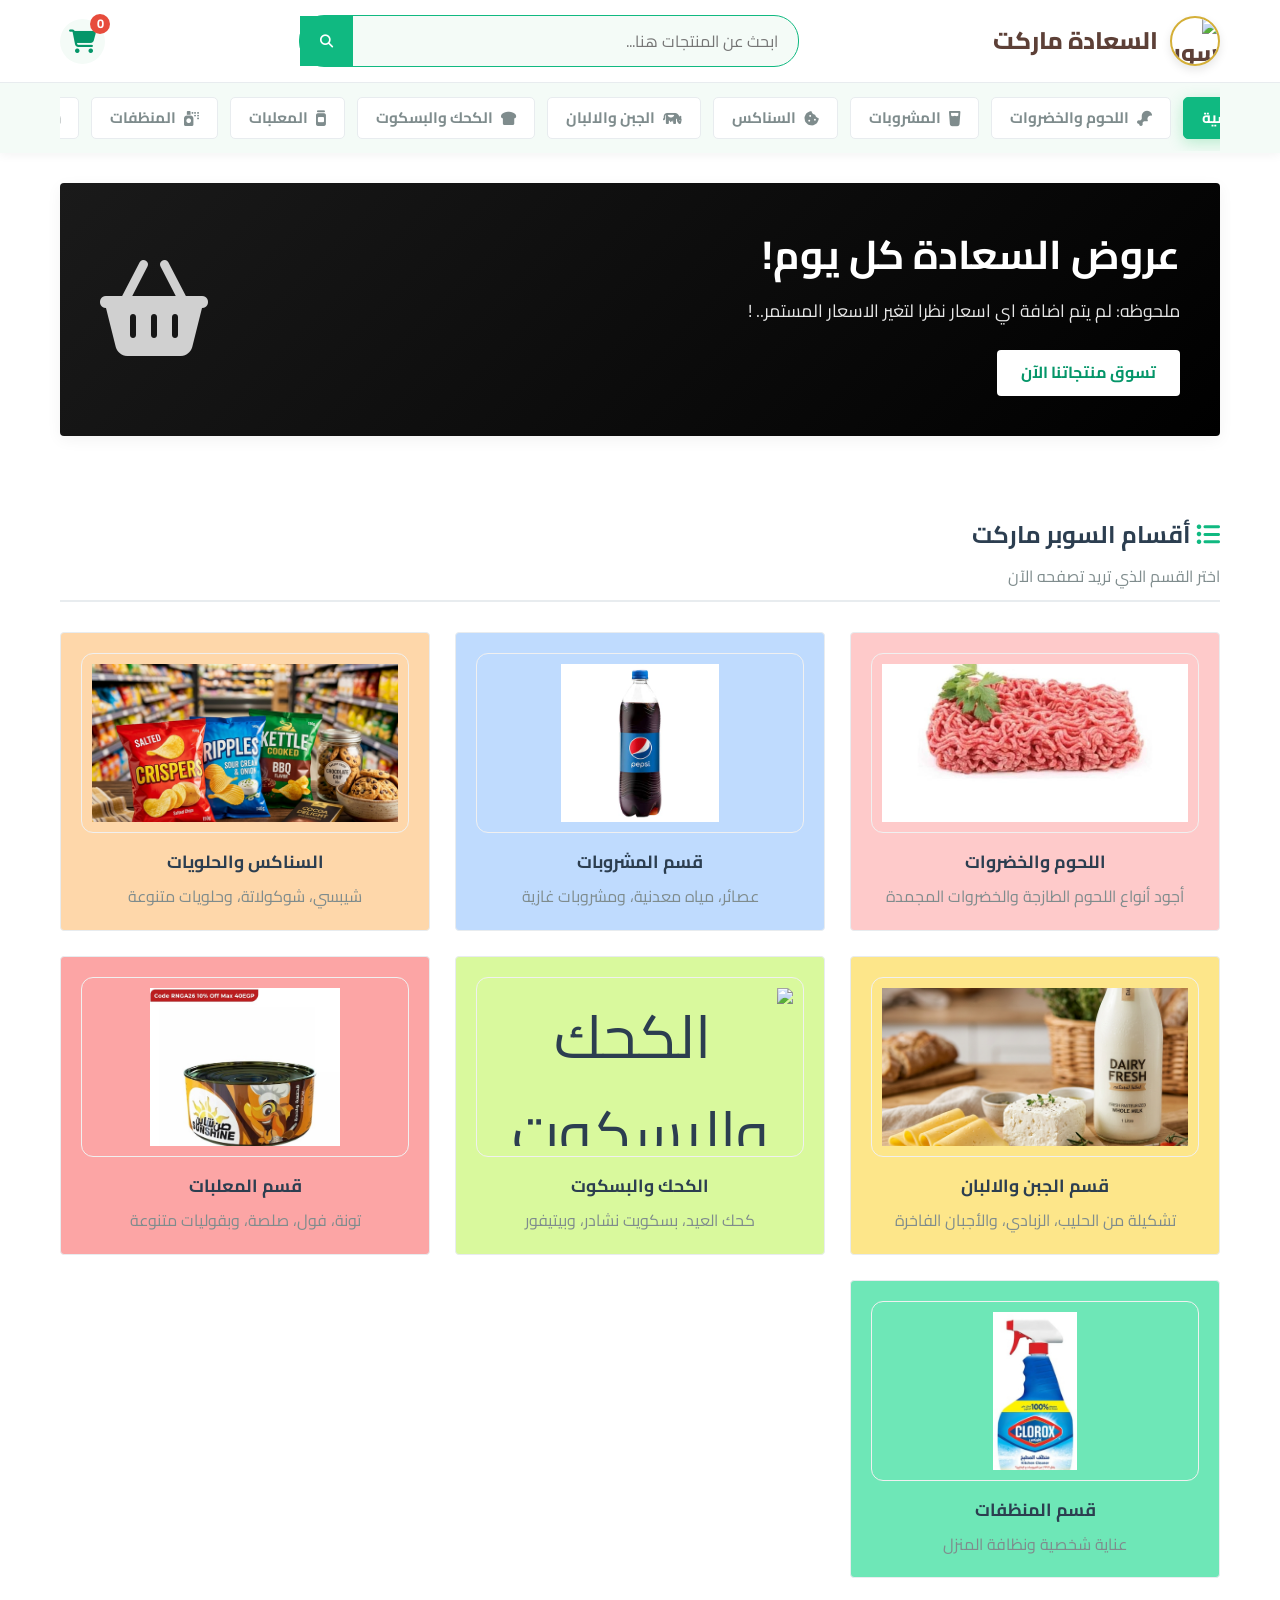
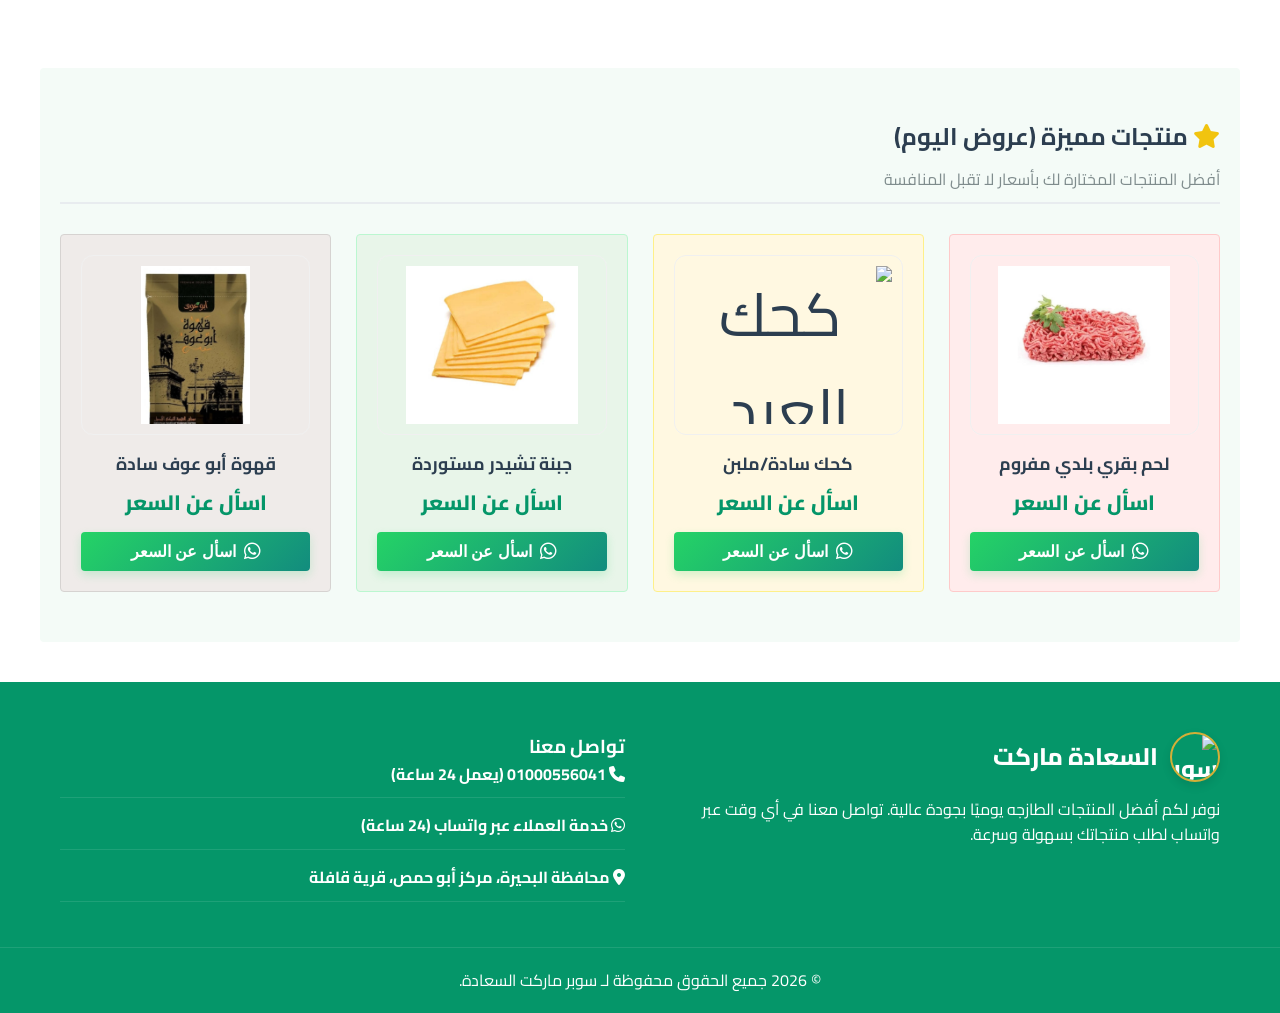
==== commit ff07f725: "Add files via upload" ====
--- a/index.html
+++ b/index.html
@@ -46,7 +46,7 @@
                 <!-- Meats & Veg Card -->
                 <a href="meats_veg.html" class="product-card" style="background-color: #FECACA;">
                     <div class="product-img-container">
-                        <img src="images/products/meats/minced_beef.jpg" alt="اللحوم والخضروات" loading="lazy" style="width: 100%; height: 100%; object-fit: cover;">
+                        <img src="minced_beef.jpg" alt="اللحوم والخضروات" loading="lazy" style="width: 100%; height: 100%; object-fit: cover;">
                     </div>
                     <div class="product-info">
                         <h3>اللحوم والخضروات</h3>
@@ -57,7 +57,7 @@
                 <!-- Drinks Card -->
                 <a href="drinks.html" class="product-card" style="background-color: #BFDBFE;">
                     <div class="product-img-container">
-                        <img src="images/products/drinks/3818_main.jpg" alt="المشروبات" loading="lazy" style="width: 100%; height: 100%; object-fit: contain; padding: 10px;">
+                        <img src="3818_main.jpg" alt="المشروبات" loading="lazy" style="width: 100%; height: 100%; object-fit: contain; padding: 10px;">
                     </div>
                     <div class="product-info">
                         <h3>قسم المشروبات</h3>
@@ -68,7 +68,7 @@
                 <!-- Snacks Card -->
                 <a href="snacks.html" class="product-card" style="background-color: #FED7AA;">
                     <div class="product-img-container">
-                        <img src="images/categories/category_snacks_sweets_1773591300720.png" alt="السناكس" loading="lazy" style="width: 100%; height: 100%; object-fit: cover;">
+                        <img src="category_snacks_sweets_1773591300720.png" alt="السناكس" loading="lazy" style="width: 100%; height: 100%; object-fit: cover;">
                     </div>
                     <div class="product-info">
                         <h3>السناكس والحلويات</h3>
@@ -79,7 +79,7 @@
                 <!-- Dairy Card -->
                 <a href="dairy.html" class="product-card" style="background-color: #FDE68A;">
                     <div class="product-img-container">
-                        <img src="images/categories/category_dairy_cheese_1773591180305.png" alt="الجبن والالبان" loading="lazy" style="width: 100%; height: 100%; object-fit: cover;">
+                        <img src="category_dairy_cheese_1773591180305.png" alt="الجبن والالبان" loading="lazy" style="width: 100%; height: 100%; object-fit: cover;">
                     </div>
                     <div class="product-info">
                         <h3>قسم الجبن والالبان</h3>
@@ -90,7 +90,7 @@
                 <!-- Kahk Card -->
                 <a href="kahk.html" class="product-card" style="background-color: #D9F99D;">
                     <div class="product-img-container">
-                        <img src="images/products/kahk.jpg" alt="الكحك والبسكوت" loading="lazy" style="width: 100%; height: 100%; object-fit: cover;">
+                        <img src="kahk.jpg" alt="الكحك والبسكوت" loading="lazy" style="width: 100%; height: 100%; object-fit: cover;">
                     </div>
                     <div class="product-info">
                         <h3>الكحك والبسكوت</h3>
@@ -101,7 +101,7 @@
                 <!-- Canned Goods Card -->
                 <a href="canned.html" class="product-card" style="background-color: #FCA5A5;">
                     <div class="product-img-container">
-                        <img src="images/products/المعلبات/معلبات وبقوليات/clean_Screenshot_2026-03-16-02-07-09-88_78a6f4751b1640ad532826d040d8f96e.jpg" alt="قسم المعلبات" loading="lazy" style="width: 100%; height: 100%; object-fit: contain; padding: 10px;">
+                        <img src="clean_Screenshot_2026-03-16-02-07-09-88_78a6f4751b1640ad532826d040d8f96e.jpg" alt="قسم المعلبات" loading="lazy" style="width: 100%; height: 100%; object-fit: contain; padding: 10px;">
                     </div>
                     <div class="product-info">
                         <h3>قسم المعلبات</h3>
@@ -112,7 +112,7 @@
                 <!-- Cleaners Card -->
                 <a href="cleaners.html" class="product-card" style="background-color: #6EE7B7;">
                     <div class="product-img-container">
-                        <img src="images/products/cleaners/clean_Screenshot_2026-03-16-02-53-39-76_78a6f4751b1640ad532826d040d8f96e.jpg" alt="قسم المنظفات" loading="lazy" style="width: 100%; height: 100%; object-fit: contain; padding: 10px;">
+                        <img src="clean_Screenshot_2026-03-16-02-53-39-76_78a6f4751b1640ad532826d040d8f96e.jpg" alt="قسم المنظفات" loading="lazy" style="width: 100%; height: 100%; object-fit: contain; padding: 10px;">
                     </div>
                     <div class="product-info">
                         <h3>قسم المنظفات</h3>
@@ -134,7 +134,7 @@
                 <!-- Featured Meat -->
                 <div class="product-card" style="background-color: #FFECEC; border: 1px solid #fecaca;" onclick="openProductModal('لحم بقري بلدي مفروم', 'اسأل عن السعر', 'images/products/meats/minced_beef.jpg', 'لحم بقري بلدي مفروم طازج يومياً، مثالي للمحاشي والكفتة.')">
                     <div class="product-img-container" style="background-color: transparent;">
-                        <img src="images/products/meats/minced_beef.jpg" alt="لحم مفروم" loading="lazy">
+                        <img src="minced_beef.jpg" alt="لحم مفروم" loading="lazy">
                     </div>
                     <div class="product-info">
                         <h3>لحم بقري بلدي مفروم</h3>
@@ -146,7 +146,7 @@
                 <!-- Featured Kahk -->
                 <div class="product-card" style="background-color: #FFF8E1; border: 1px solid #fef08a;" onclick="openProductModal('كحك سادة/ملبن/عجوة', 'اسأل عن السعر', 'images/products/bakery_97A4E38D.jpeg', 'كحك العيد الفاخر بالسمن البلدي، متاح سادة أو محشو بالملبن أو العجوة.')">
                     <div class="product-img-container" style="background-color: transparent;">
-                        <img src="images/products/bakery_97A4E38D.jpeg" alt="كحك العيد" loading="lazy">
+                        <img src="bakery_97A4E38D.jpeg" alt="كحك العيد" loading="lazy">
                     </div>
                     <div class="product-info">
                         <h3>كحك سادة/ملبن</h3>
@@ -158,7 +158,7 @@
                 <!-- Featured Cheese -->
                 <div class="product-card" style="background-color: #E8F5E9; border: 1px solid #bbf7d0;" onclick="openProductModal('جبنة تشيدر مستوردة', 'اسأل عن السعر', 'images/products/dairy/imported_cheddar.jpg', 'جبنة تشيدر نيوزيلاندي مستوردة عالية الجودة.')">
                     <div class="product-img-container" style="background-color: transparent;">
-                        <img src="images/products/dairy/imported_cheddar.jpg" alt="جبنة تشيدر مستوردة" loading="lazy">
+                        <img src="imported_cheddar.jpg" alt="جبنة تشيدر مستوردة" loading="lazy">
                     </div>
                     <div class="product-info">
                         <h3>جبنة تشيدر مستوردة</h3>
@@ -170,7 +170,7 @@
                 <!-- Featured Coffee -->
                 <div class="product-card" style="background-color: #EFEBE9; border: 1px solid #d6d3d1;" onclick="openProductModal('قهوة أبو عوف سادة', 'اسأل عن السعر', 'images/products/drinks/مشروبات ساخنه/clean_Screenshot_2026-03-16-02-10-59-08_78a6f4751b1640ad532826d040d8f96e.jpg', 'قهوة أبو عوف الأصلية، طعم غني ومميز.')">
                     <div class="product-img-container" style="background-color: transparent;">
-                        <img src="images/products/drinks/مشروبات ساخنه/clean_Screenshot_2026-03-16-02-10-59-08_78a6f4751b1640ad532826d040d8f96e.jpg" alt="قهوة أبو عوف سادة" loading="lazy">
+                        <img src="clean_Screenshot_2026-03-16-02-10-59-08_78a6f4751b1640ad532826d040d8f96e.jpg" alt="قهوة أبو عوف سادة" loading="lazy">
                     </div>
                     <div class="product-info">
                         <h3>قهوة أبو عوف سادة</h3>
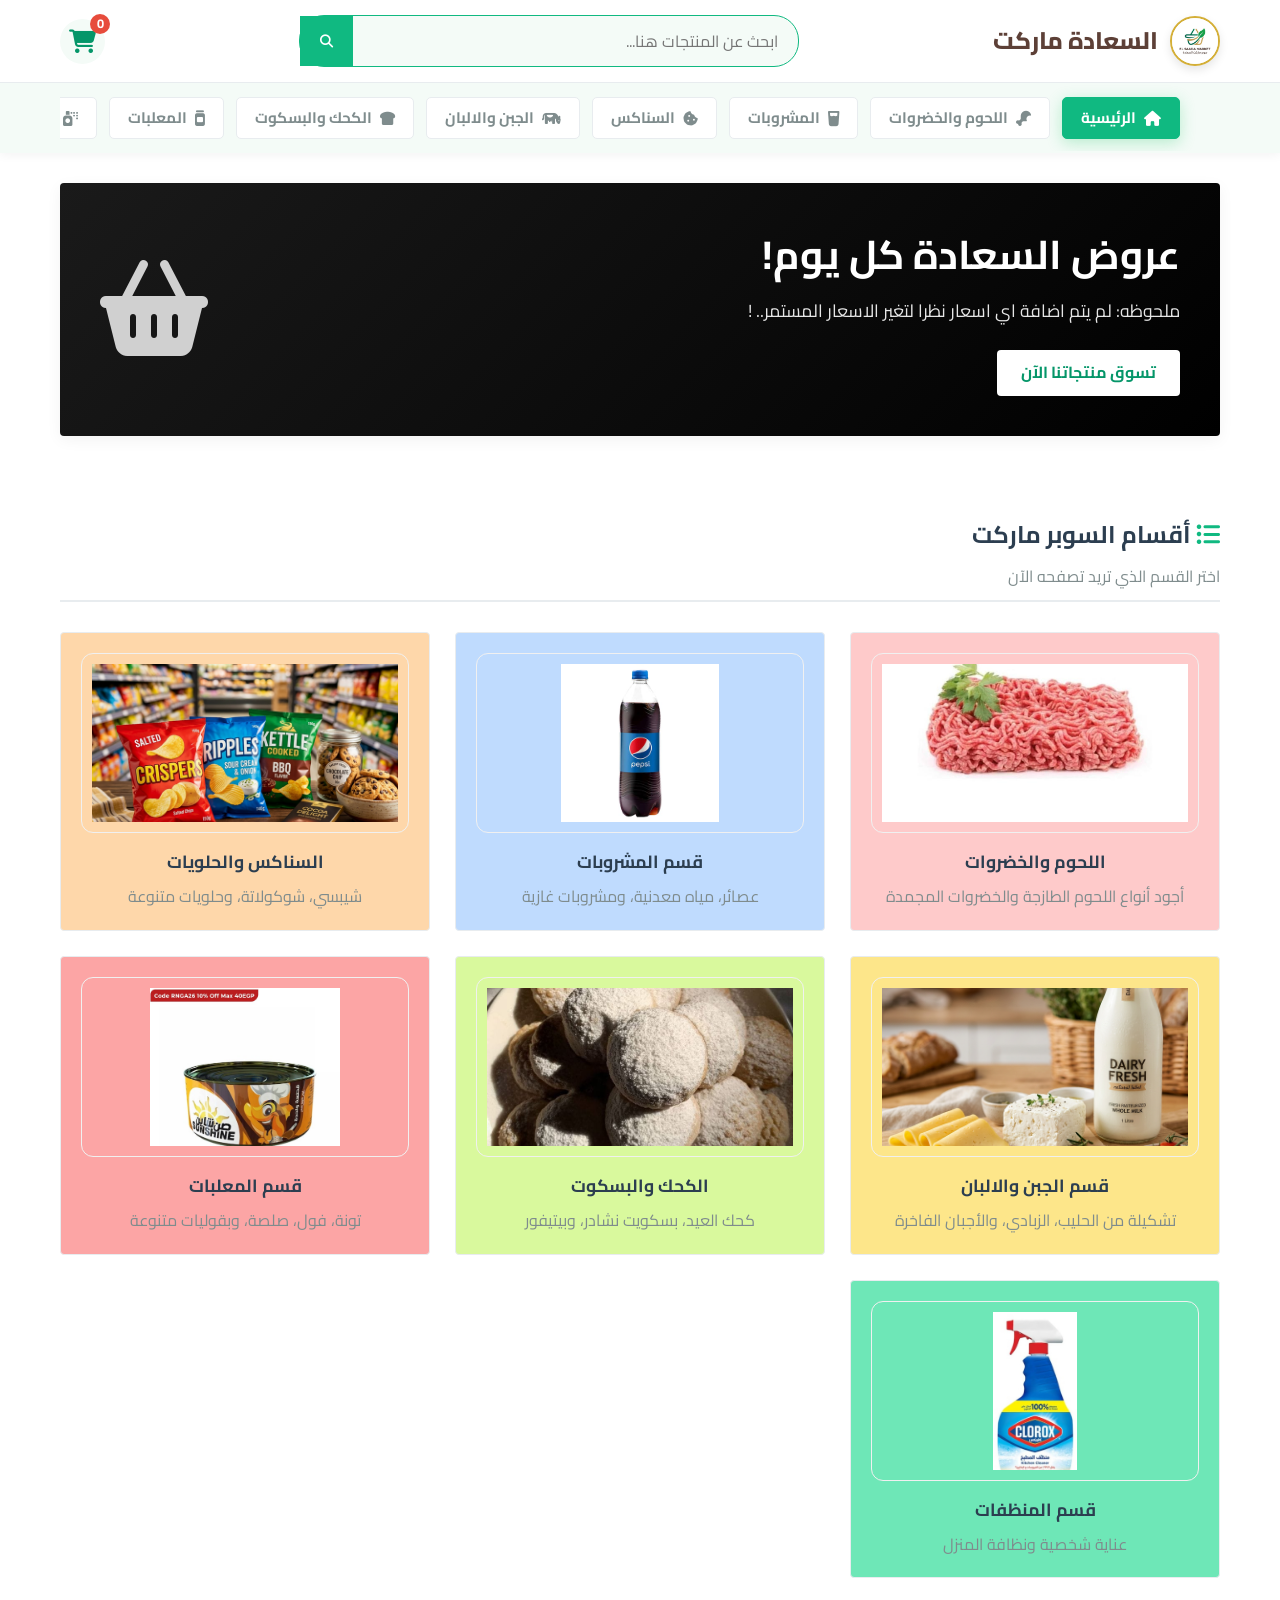
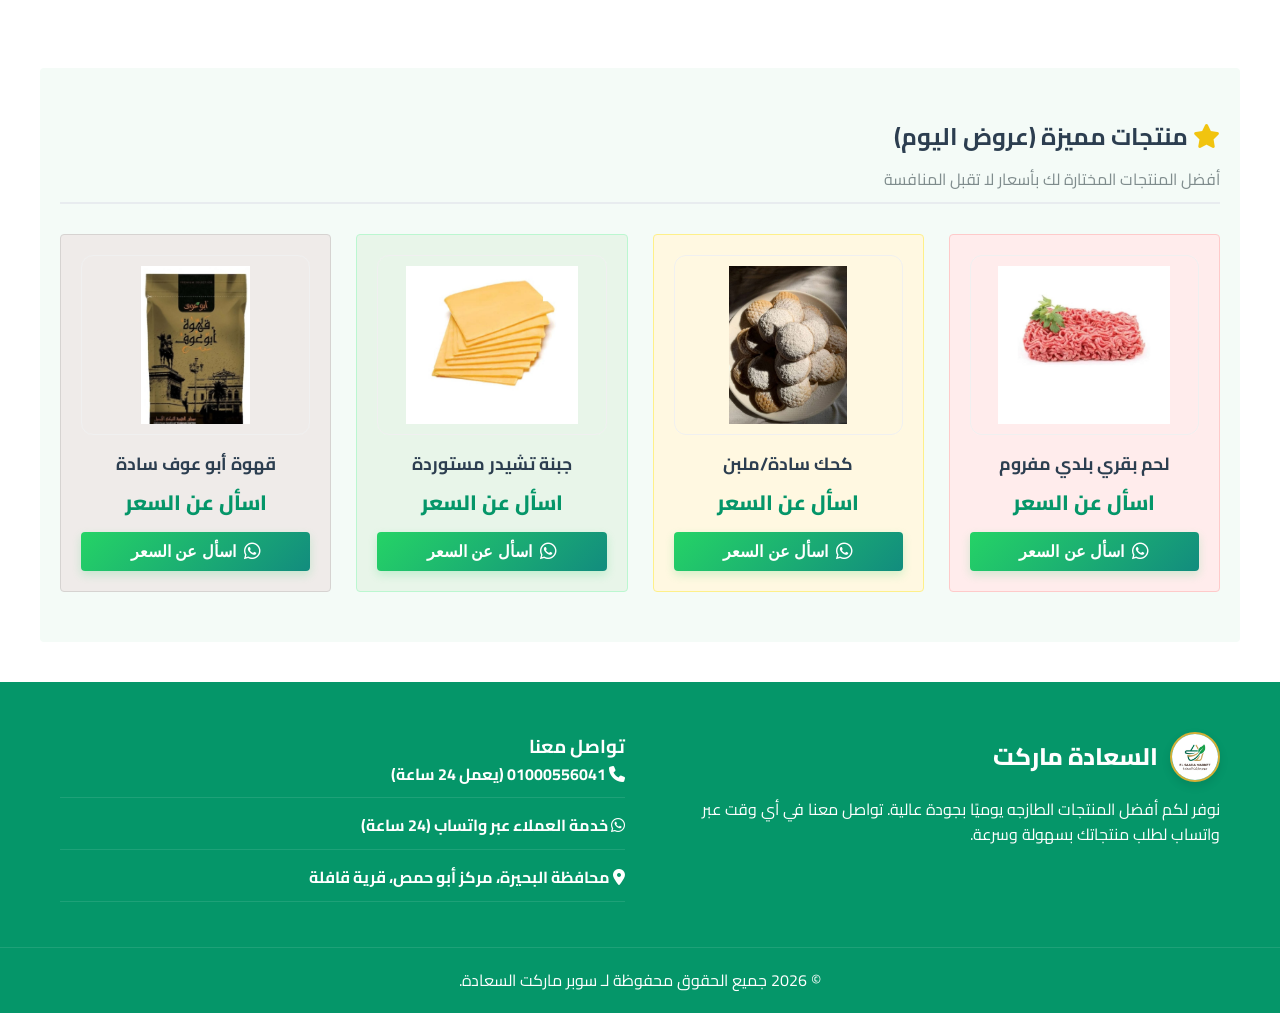
==== commit 46222adc: "Update index.html" ====
--- a/index.html
+++ b/index.html
@@ -3,7 +3,7 @@
 <head>
     <meta charset="UTF-8">
     <meta name="viewport" content="width=device-width, initial-scale=1.0">
-    <title>سوبر ماركت السعادة | الأخضر والأبيض</title>
+    <title>سوبر ماركت السعادة |  </title>
     <link href="https://fonts.googleapis.com/css2?family=Cairo:wght@400;600;700;800&display=swap" rel="stylesheet">
     <link rel="stylesheet" href="https://cdnjs.cloudflare.com/ajax/libs/font-awesome/6.4.0/css/all.min.css">
     <link rel="stylesheet" href="style.css">
